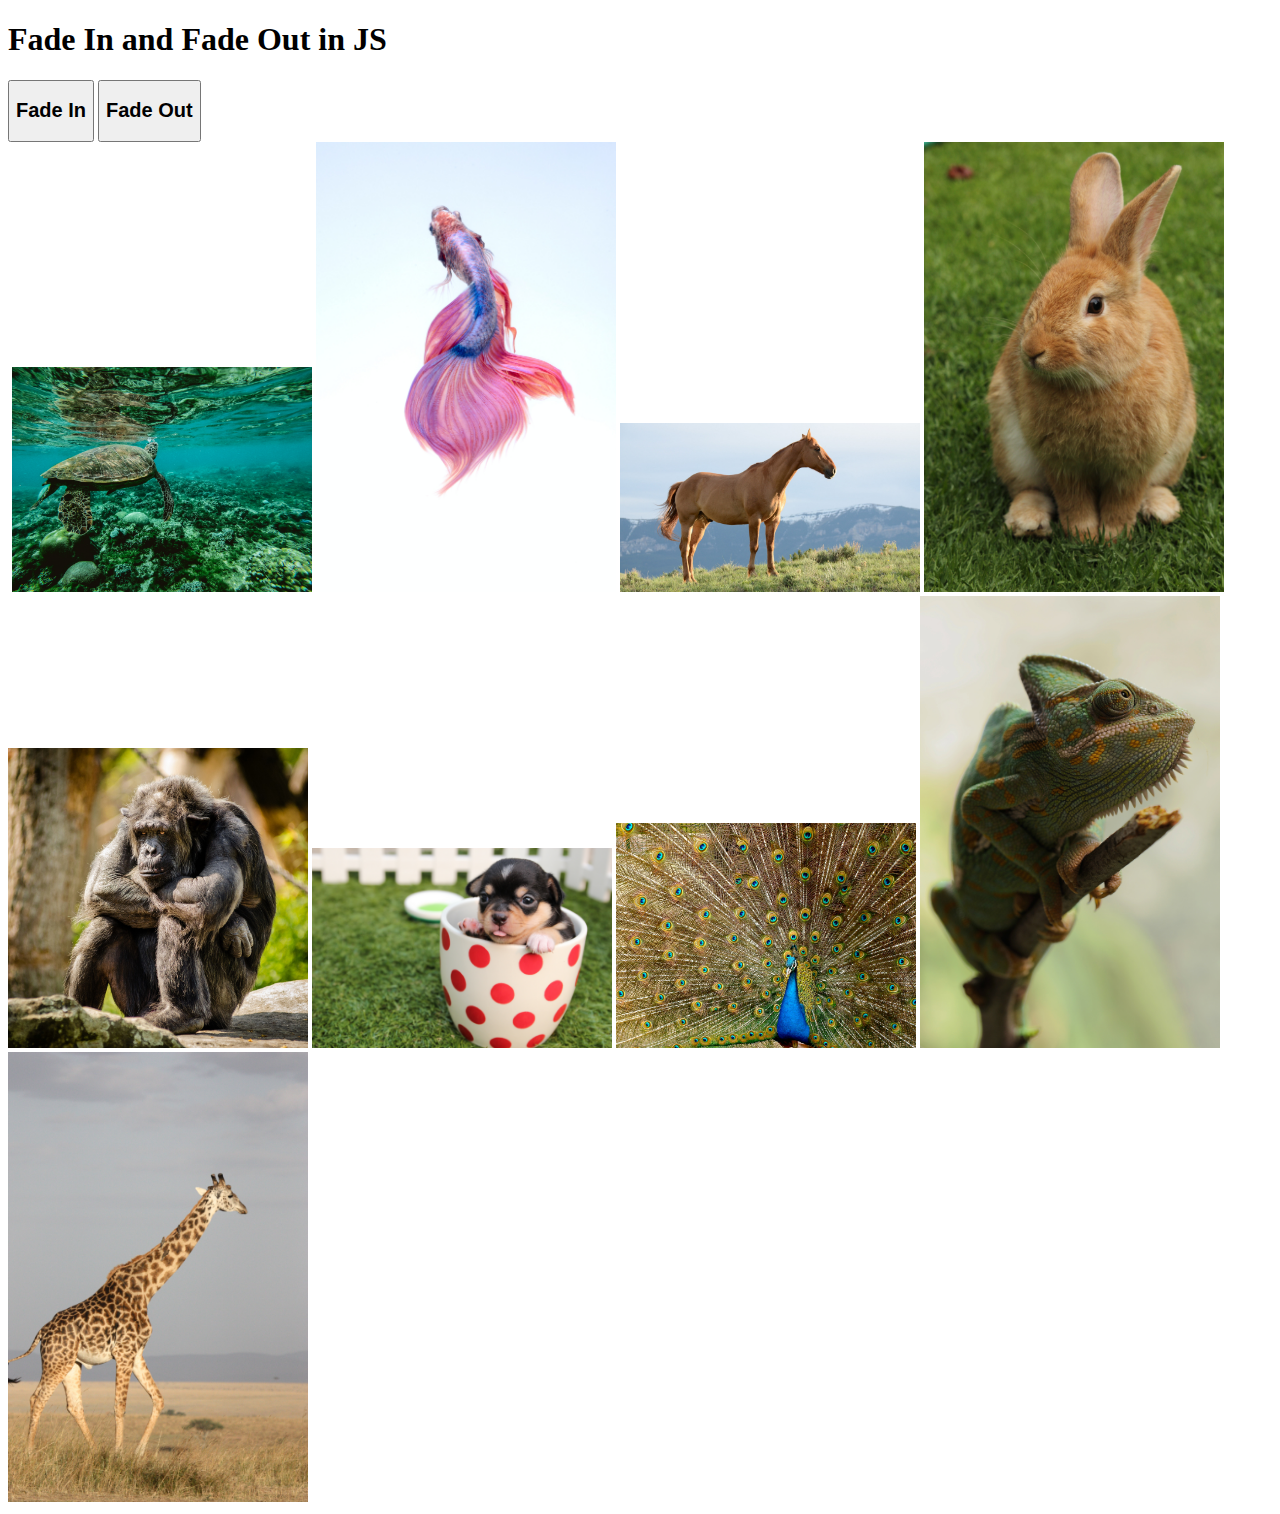
==== Animations_FadeIn_and_FadeOut/index.html @ 144ecc27 "Animal Pictures added to html" ====
<!DOCTYPE html>
<html lang="en">
<head>
    <meta charset="UTF-8">
    <meta http-equiv="X-UA-Compatible" content="IE=edge">
    <meta name="viewport" content="width=device-width, initial-scale=1.0">
    <title>Animations Fade In and Fade Out</title>
</head>
<body>
    <h1>Fade In and Fade Out in JS</h1>
    <div>
        <button><h2> Fade In</h2></button>
        <button><h2> Fade Out</h2></button>
    </div>
    <div>
        <img src="../animals_Pics/pexels-alex-andrews-2295744.jpg" width="300px" alt="">
        <img src="../animals_Pics/pexels-belle-co-847393.jpg" width="300px" alt="">
        <img src="../animals_Pics/pexels-chevanon-photography-325045.jpg" width="300px" alt="">
        <img src="../animals_Pics/pexels-david-dibert-635499.jpg" width="300px" alt="">
        <img src="../animals_Pics/pexels-pixabay-326012.jpg" width="300px" alt="">
        <img src="../animals_Pics/pexels-pixabay-33787.jpg" width="300px" alt="">
        <img src="../animals_Pics/pexels-pixabay-39317.jpg" width="300px" alt="">
        <img src="../animals_Pics/pexels-pixabay-45911.jpg" width="300px" alt="">
        <img src="../animals_Pics/pexels-pixabay-62289.jpg" width="300px" alt="">
        <img src="../animals_Pics/pexels-pixabay-67552.jpg" width="300px" alt="">
    </div>

</body>
</html>
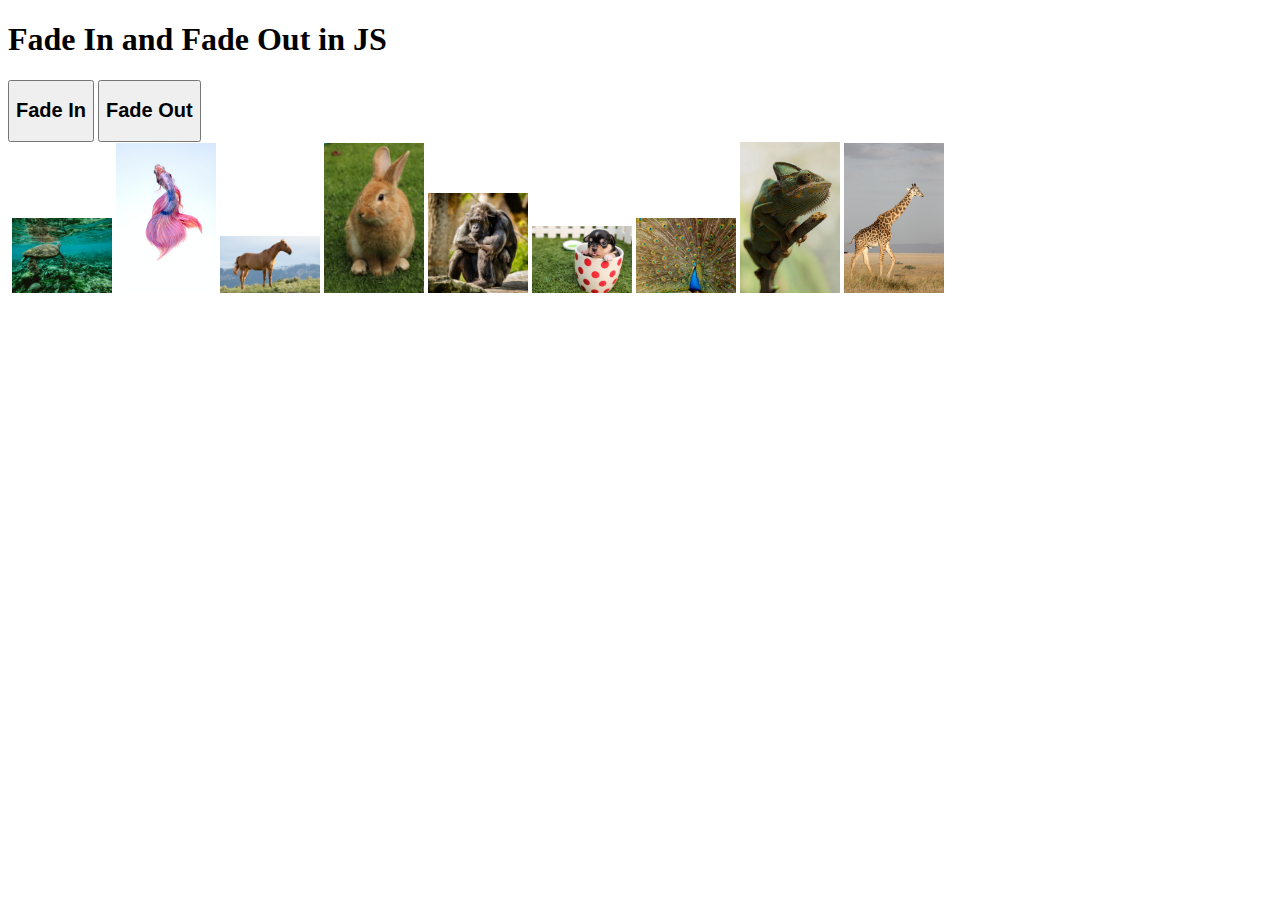
==== commit aff34602: "commit" ====
--- a/Animations_FadeIn_and_FadeOut/index.html
+++ b/Animations_FadeIn_and_FadeOut/index.html
@@ -4,6 +4,7 @@
     <meta charset="UTF-8">
     <meta http-equiv="X-UA-Compatible" content="IE=edge">
     <meta name="viewport" content="width=device-width, initial-scale=1.0">
+    <link rel="stylesheet" href="style.css">
     <title>Animations Fade In and Fade Out</title>
 </head>
 <body>
--- a/Animations_FadeIn_and_FadeOut/style.css
+++ b/Animations_FadeIn_and_FadeOut/style.css
@@ -0,0 +1,3 @@
+img {
+    width: 100px;
+}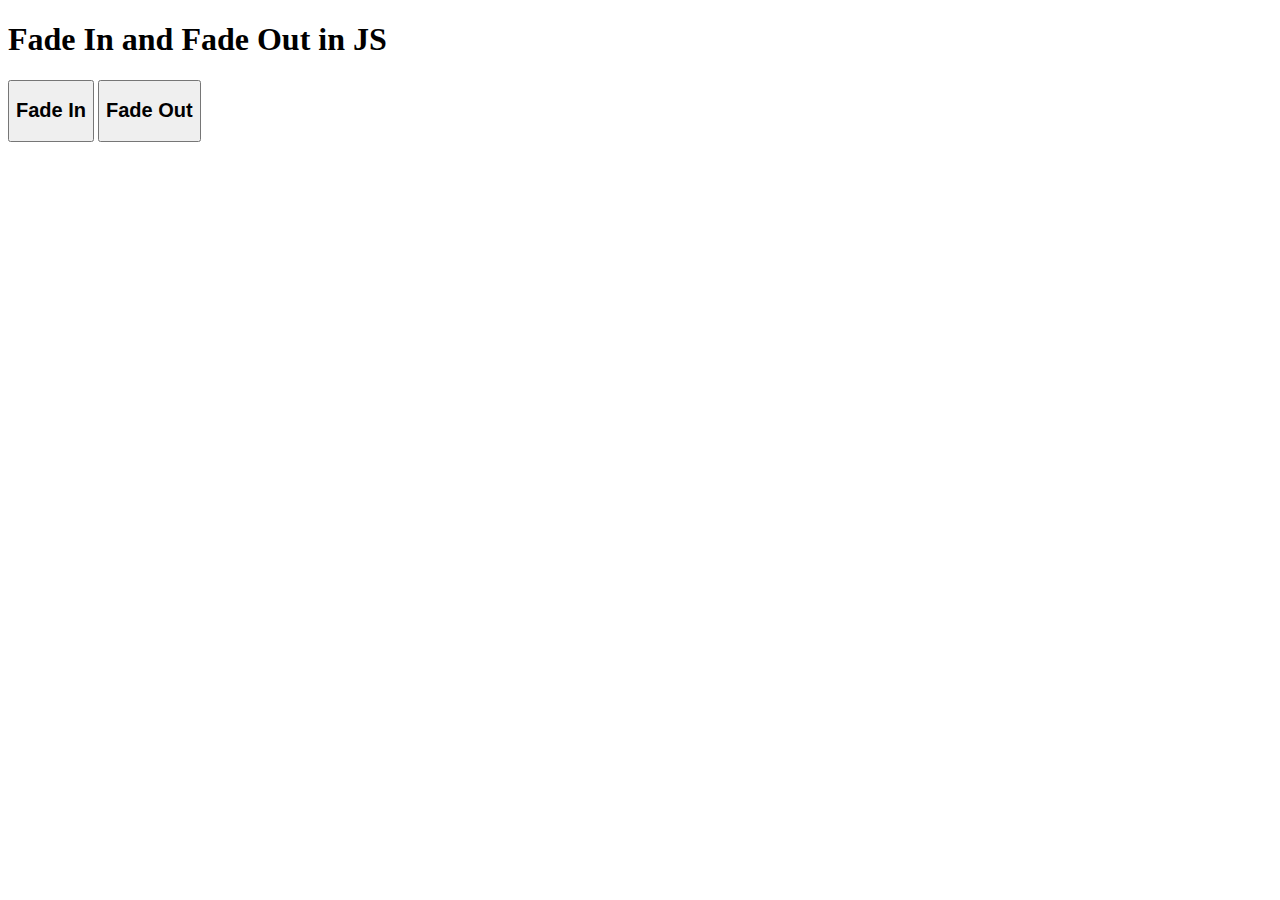
==== commit 2fd28bc8: "Animal pics Added" ====
--- a/Animations_FadeIn_and_FadeOut/index.html
+++ b/Animations_FadeIn_and_FadeOut/index.html
@@ -14,16 +14,7 @@
         <button><h2> Fade Out</h2></button>
     </div>
     <div>
-        <img src="../animals_Pics/pexels-alex-andrews-2295744.jpg" width="300px" alt="">
-        <img src="../animals_Pics/pexels-belle-co-847393.jpg" width="300px" alt="">
-        <img src="../animals_Pics/pexels-chevanon-photography-325045.jpg" width="300px" alt="">
-        <img src="../animals_Pics/pexels-david-dibert-635499.jpg" width="300px" alt="">
-        <img src="../animals_Pics/pexels-pixabay-326012.jpg" width="300px" alt="">
-        <img src="../animals_Pics/pexels-pixabay-33787.jpg" width="300px" alt="">
-        <img src="../animals_Pics/pexels-pixabay-39317.jpg" width="300px" alt="">
-        <img src="../animals_Pics/pexels-pixabay-45911.jpg" width="300px" alt="">
-        <img src="../animals_Pics/pexels-pixabay-62289.jpg" width="300px" alt="">
-        <img src="../animals_Pics/pexels-pixabay-67552.jpg" width="300px" alt="">
+        <img src="../animals_Pics/pexels-alex-andrews-2295744.jpg" alt="">
     </div>
 
 </body>
--- a/Animations_FadeIn_and_FadeOut/style.css
+++ b/Animations_FadeIn_and_FadeOut/style.css
@@ -1,3 +1,3 @@
-img {
-    width: 100px;
-}+/* img {
+    width: 150px;
+} */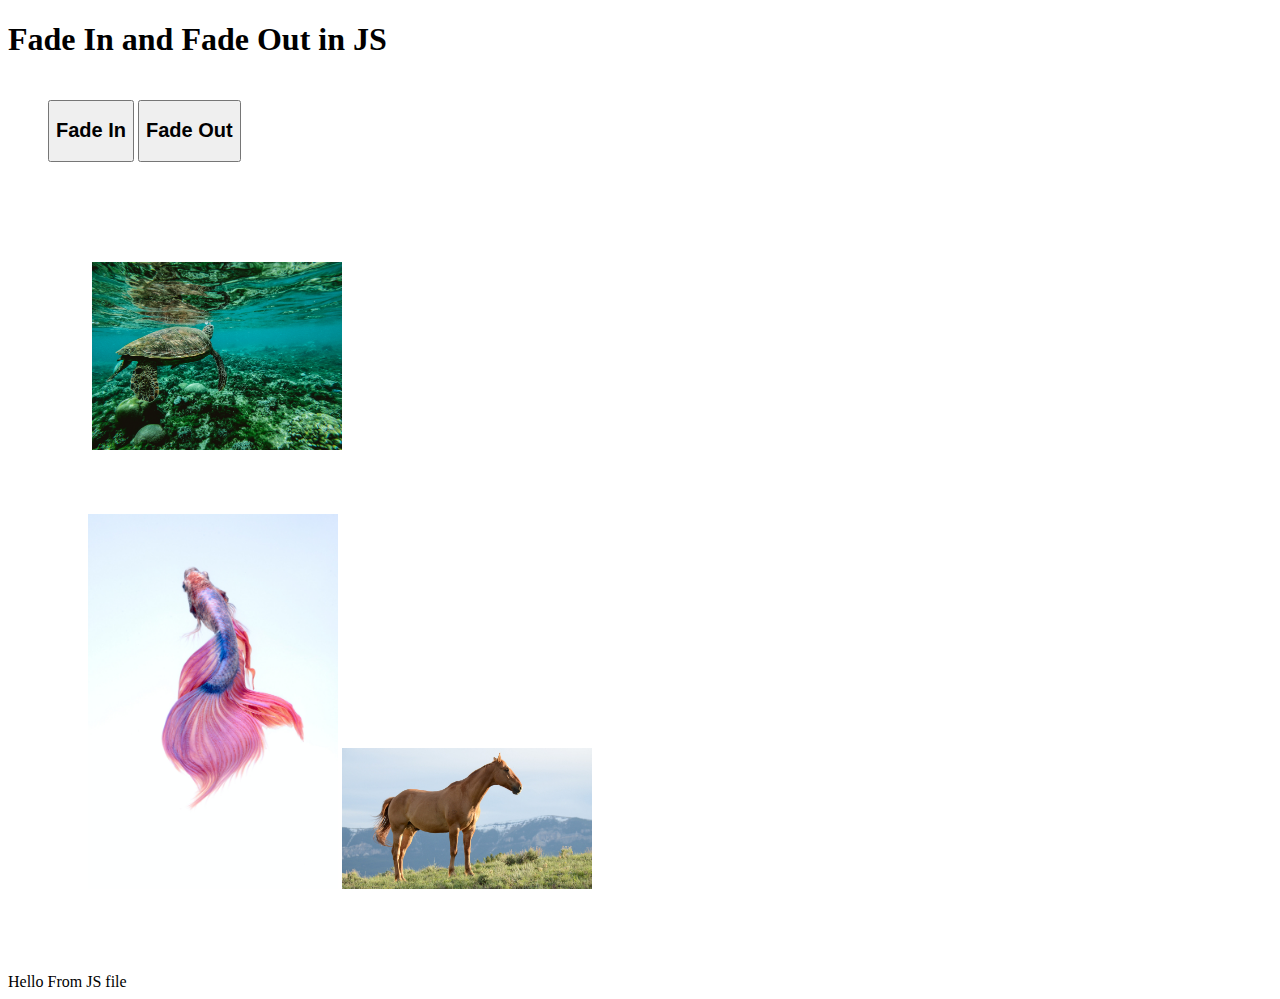
==== commit 3bff116e: "index.js file created" ====
--- a/Animations_FadeIn_and_FadeOut/index.html
+++ b/Animations_FadeIn_and_FadeOut/index.html
@@ -14,8 +14,12 @@
         <button><h2> Fade Out</h2></button>
     </div>
     <div>
-        <img src="../animals_Pics/pexels-alex-andrews-2295744.jpg" alt="">
+        <div><img src="../animals_Pics/pexels-alex-andrews-2295744.jpg" width='500px' alt="">
+        <img src="../animals_Pics/pexels-belle-co-847393.jpg" width='500px' alt=""></div>
+        <div><img src="../animals_Pics/pexels-chevanon-photography-325045.jpg" width='500px' alt="">
+        <img src="../animals_Pics/pexels-david-dibert-635499.jpg" width='500px' alt=""></div>
     </div>
 
 </body>
-</html>+</html>
+<script src="index.js"></script>--- a/Animations_FadeIn_and_FadeOut/style.css
+++ b/Animations_FadeIn_and_FadeOut/style.css
@@ -1,3 +1,10 @@
-/* img {
-    width: 150px;
-} */+img {
+    width: 250px;
+}
+
+div {
+    align-content: flex-start;
+    margin: 20px;
+    padding: 20px;
+    border: 5px bold;
+}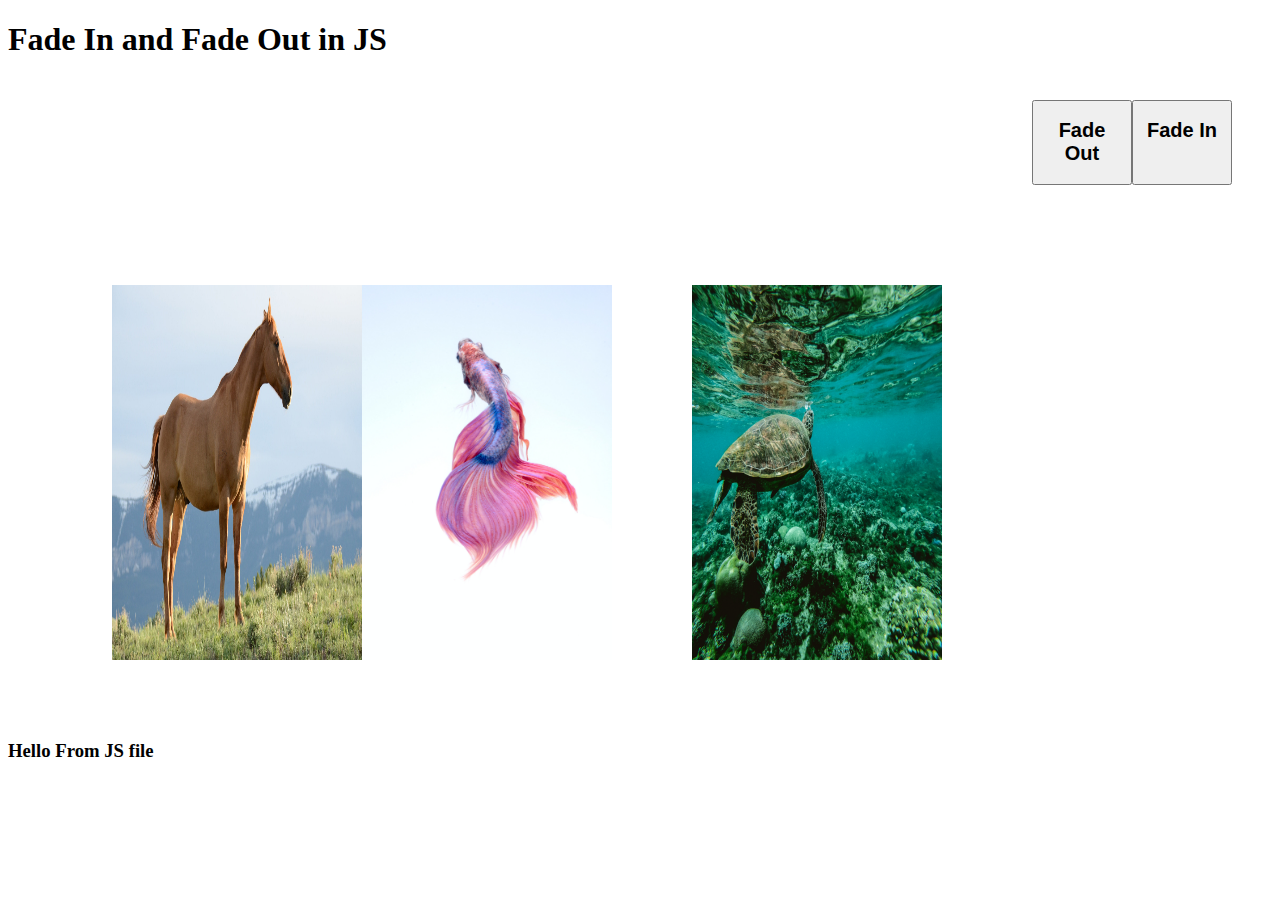
==== commit 307bfef2: "Fade In Not working" ====
--- a/Animations_FadeIn_and_FadeOut/index.html
+++ b/Animations_FadeIn_and_FadeOut/index.html
@@ -9,16 +9,18 @@
 </head>
 <body>
     <h1>Fade In and Fade Out in JS</h1>
+    
     <div>
-        <button><h2> Fade In</h2></button>
-        <button><h2> Fade Out</h2></button>
+        <button onclick="fadein()"><h2> Fade In</h2></button><br>
+        <button onclick="fadeout()"><h2> Fade Out</h2></button>
     </div>
     <div>
-        <div><img src="../animals_Pics/pexels-alex-andrews-2295744.jpg" width='500px' alt="">
-        <img src="../animals_Pics/pexels-belle-co-847393.jpg" width='500px' alt=""></div>
-        <div><img src="../animals_Pics/pexels-chevanon-photography-325045.jpg" width='500px' alt="">
-        <img src="../animals_Pics/pexels-david-dibert-635499.jpg" width='500px' alt=""></div>
+        <div><img id='flower'src="../animals_Pics/pexels-alex-andrews-2295744.jpg" width='500px' alt="">
+        <img class='pic1'src="../animals_Pics/pexels-belle-co-847393.jpg" width='500px' alt=""></div>
+        <div><img class='pic1'src="../animals_Pics/pexels-chevanon-photography-325045.jpg" width='500px' alt="">
+        <img class='pic1'src="../animals_Pics/pexels-david-dibert-635499.jpg" width='500px' alt=""></div>
     </div>
+    
 
 </body>
 </html>
--- a/Animations_FadeIn_and_FadeOut/style.css
+++ b/Animations_FadeIn_and_FadeOut/style.css
@@ -3,8 +3,16 @@
 }
 
 div {
-    align-content: flex-start;
+    display: flex;
+    flex-direction: row-reverse;
     margin: 20px;
     padding: 20px;
     border: 5px bold;
+}
+
+button
+{
+    width: 100px;
+    display: flex;
+    flex-direction: column;
 }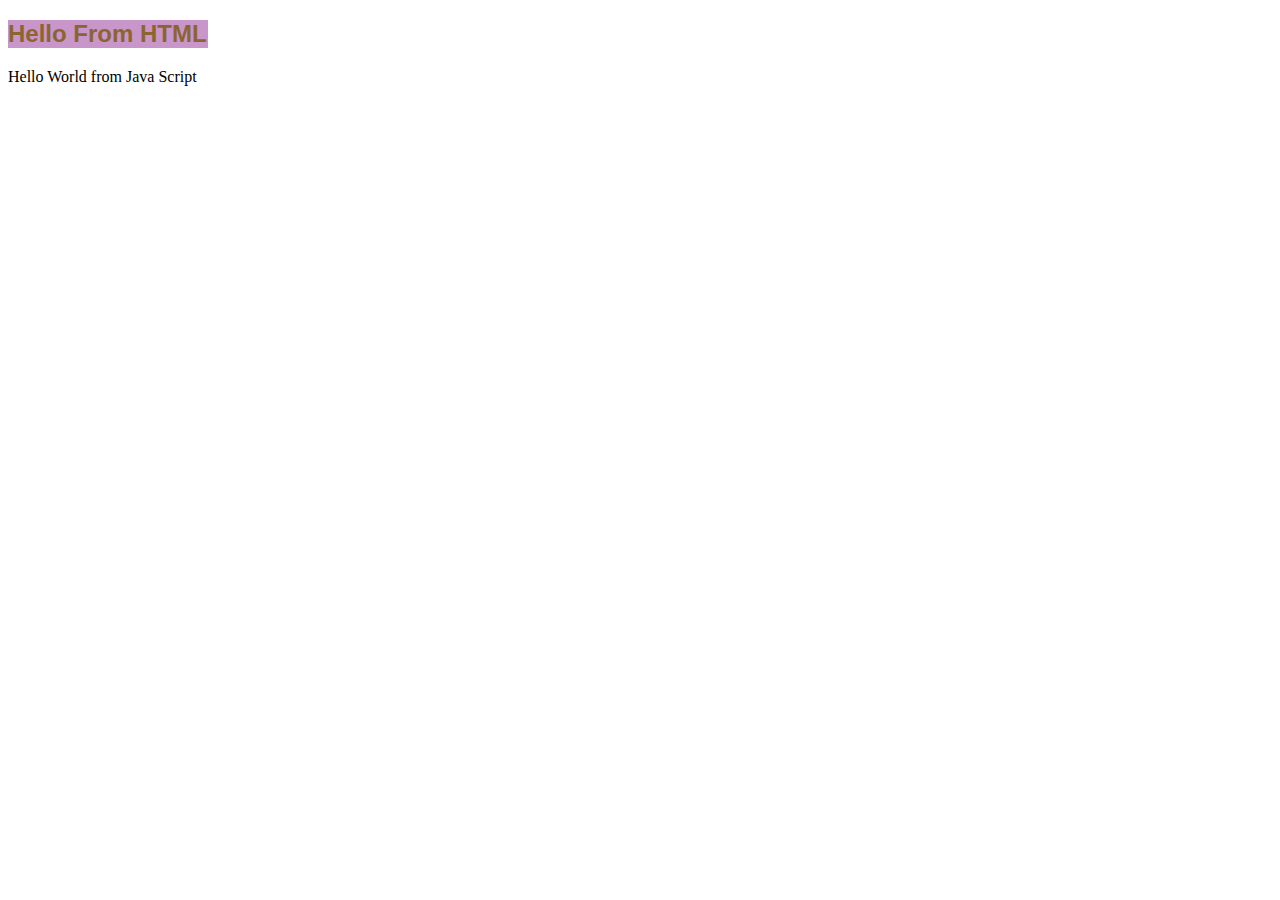
==== commit 4c031824: "css work completed" ====
--- a/Animations_FadeIn_and_FadeOut/index.html
+++ b/Animations_FadeIn_and_FadeOut/index.html
@@ -4,24 +4,12 @@
     <meta charset="UTF-8">
     <meta http-equiv="X-UA-Compatible" content="IE=edge">
     <meta name="viewport" content="width=device-width, initial-scale=1.0">
+    <title>Fade In and Fade Out</title>
     <link rel="stylesheet" href="style.css">
-    <title>Animations Fade In and Fade Out</title>
 </head>
 <body>
-    <h1>Fade In and Fade Out in JS</h1>
+    <h2 id="main-title">Hello From HTML</h2>
     
-    <div>
-        <button onclick="fadein()"><h2> Fade In</h2></button><br>
-        <button onclick="fadeout()"><h2> Fade Out</h2></button>
-    </div>
-    <div>
-        <div><img id='flower'src="../animals_Pics/pexels-alex-andrews-2295744.jpg" width='500px' alt="">
-        <img class='pic1'src="../animals_Pics/pexels-belle-co-847393.jpg" width='500px' alt=""></div>
-        <div><img class='pic1'src="../animals_Pics/pexels-chevanon-photography-325045.jpg" width='500px' alt="">
-        <img class='pic1'src="../animals_Pics/pexels-david-dibert-635499.jpg" width='500px' alt=""></div>
-    </div>
-    
-
 </body>
 </html>
-<script src="index.js"></script>+<script src="main.js"></script>--- a/Animations_FadeIn_and_FadeOut/style.css
+++ b/Animations_FadeIn_and_FadeOut/style.css
@@ -1,18 +1,7 @@
-img {
-    width: 250px;
-}
-
-div {
-    display: flex;
-    flex-direction: row-reverse;
-    margin: 20px;
-    padding: 20px;
-    border: 5px bold;
-}
-
-button
-{
-    width: 100px;
-    display: flex;
-    flex-direction: column;
+#main-title {
+    font-family: Arial, Helvetica, sans-serif;
+    color: rgb(140, 100, 50);
+    background-color: rgb(200, 150, 200);
+    width: 200px;
+    
 }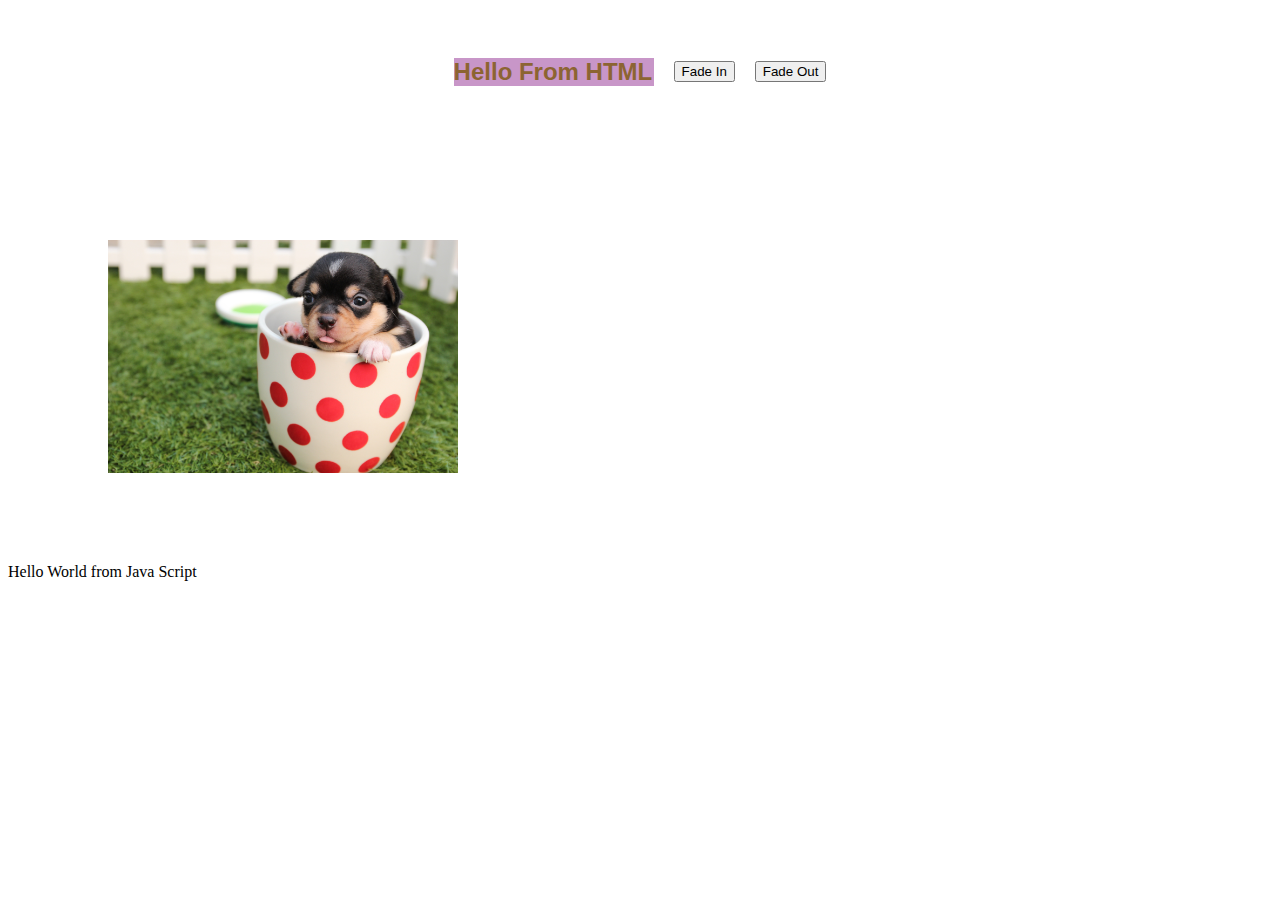
==== commit 352c1756: "css completed" ====
--- a/Animations_FadeIn_and_FadeOut/index.html
+++ b/Animations_FadeIn_and_FadeOut/index.html
@@ -8,8 +8,14 @@
     <link rel="stylesheet" href="style.css">
 </head>
 <body>
-    <h2 id="main-title">Hello From HTML</h2>
-    
+    <div>
+        <h2 id="main-title">Hello From HTML</h2>
+        <button>Fade In</button>
+        <button>Fade Out</button>
+    </div>
+    <br><br><br>
+    <img id ="image-1" src="../animals_Pics/pexels-pixabay-39317.jpg" alt="">
+    <br><br><br>
 </body>
 </html>
 <script src="main.js"></script>--- a/Animations_FadeIn_and_FadeOut/style.css
+++ b/Animations_FadeIn_and_FadeOut/style.css
@@ -2,6 +2,26 @@
     font-family: Arial, Helvetica, sans-serif;
     color: rgb(140, 100, 50);
     background-color: rgb(200, 150, 200);
+    border: 5px bold black;
     width: 200px;
     
+}
+
+#image-1{
+    width: 350px;
+    align-items: center;
+    padding-left: 100px;
+    padding-bottom: 50px;
+    padding-top: 50px;
+
+}
+
+
+div {
+    display: flex;
+    padding: 30px;
+    align-items: center;
+    margin: 2px bold black;
+    justify-content:center;
+    gap: 20px;
 }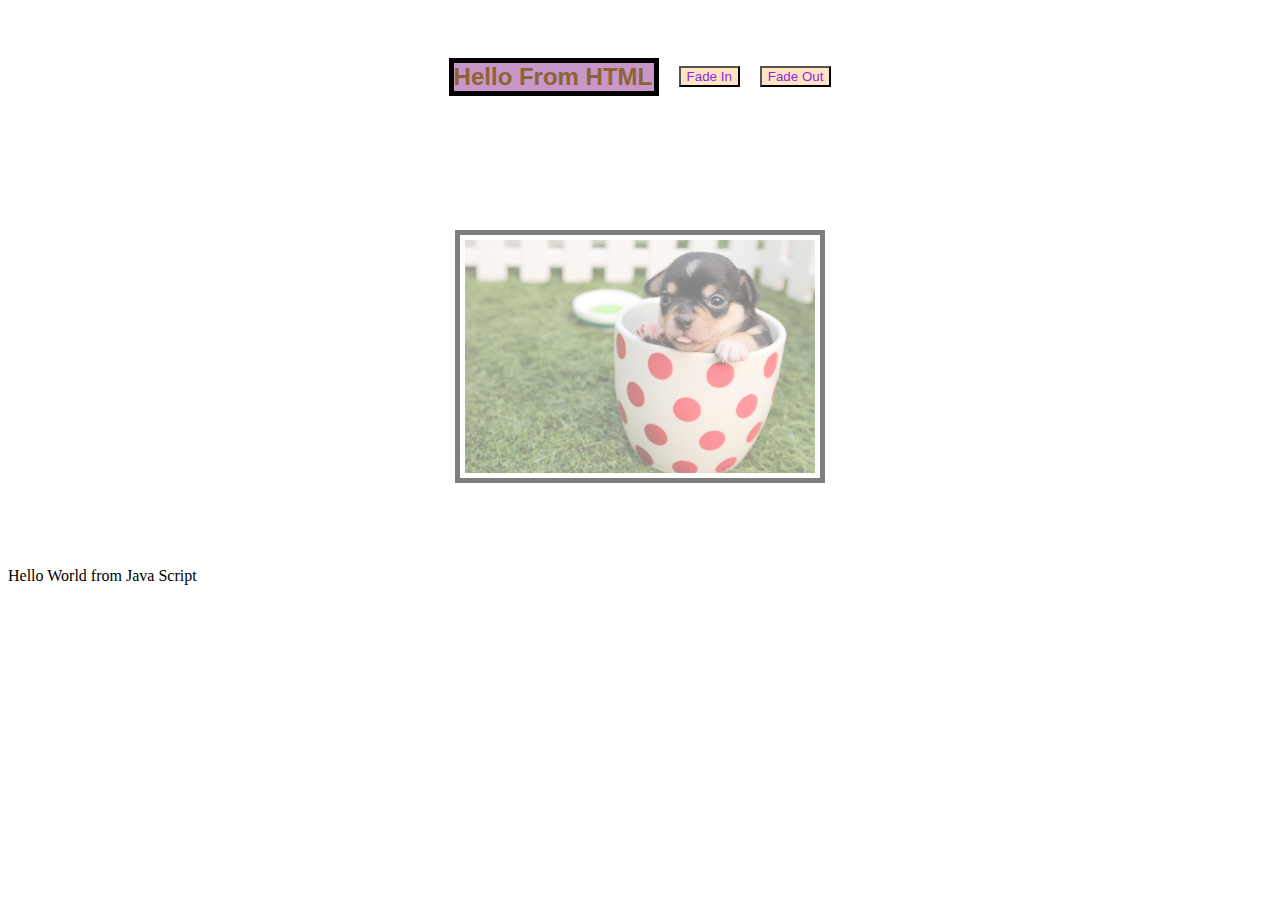
==== commit b03153f9: "fade in and fade out of an image is completed" ====
--- a/Animations_FadeIn_and_FadeOut/index.html
+++ b/Animations_FadeIn_and_FadeOut/index.html
@@ -10,11 +10,13 @@
 <body>
     <div>
         <h2 id="main-title">Hello From HTML</h2>
-        <button>Fade In</button>
-        <button>Fade Out</button>
+        <button id="btn-fade-in" onclick="fin()">Fade In</button>
+        <button id="btn-fade-out" onclick="fout()">Fade Out</button>
     </div>
     <br><br><br>
-    <img id ="image-1" src="../animals_Pics/pexels-pixabay-39317.jpg" alt="">
+    <div>
+    <img id ="image-1" src="../animals_Pics/pexels-pixabay-39317.jpg" alt="" style.opacity="0.5">
+    </div>
     <br><br><br>
 </body>
 </html>
--- a/Animations_FadeIn_and_FadeOut/style.css
+++ b/Animations_FadeIn_and_FadeOut/style.css
@@ -2,7 +2,7 @@
     font-family: Arial, Helvetica, sans-serif;
     color: rgb(140, 100, 50);
     background-color: rgb(200, 150, 200);
-    border: 5px bold black;
+    border: 5px solid black;
     width: 200px;
     
 }
@@ -10,9 +10,12 @@
 #image-1{
     width: 350px;
     align-items: center;
-    padding-left: 100px;
-    padding-bottom: 50px;
-    padding-top: 50px;
+    padding-left: 5px;
+    padding-bottom: 5px;
+    padding-top: 5px;
+    padding-right: 5px;
+    border: 5px solid black;
+    opacity: 0.5;
 
 }
 
@@ -24,4 +27,10 @@
     margin: 2px bold black;
     justify-content:center;
     gap: 20px;
-}+}
+
+button{
+    color: blueviolet;
+    background-color: bisque;
+    }
+
